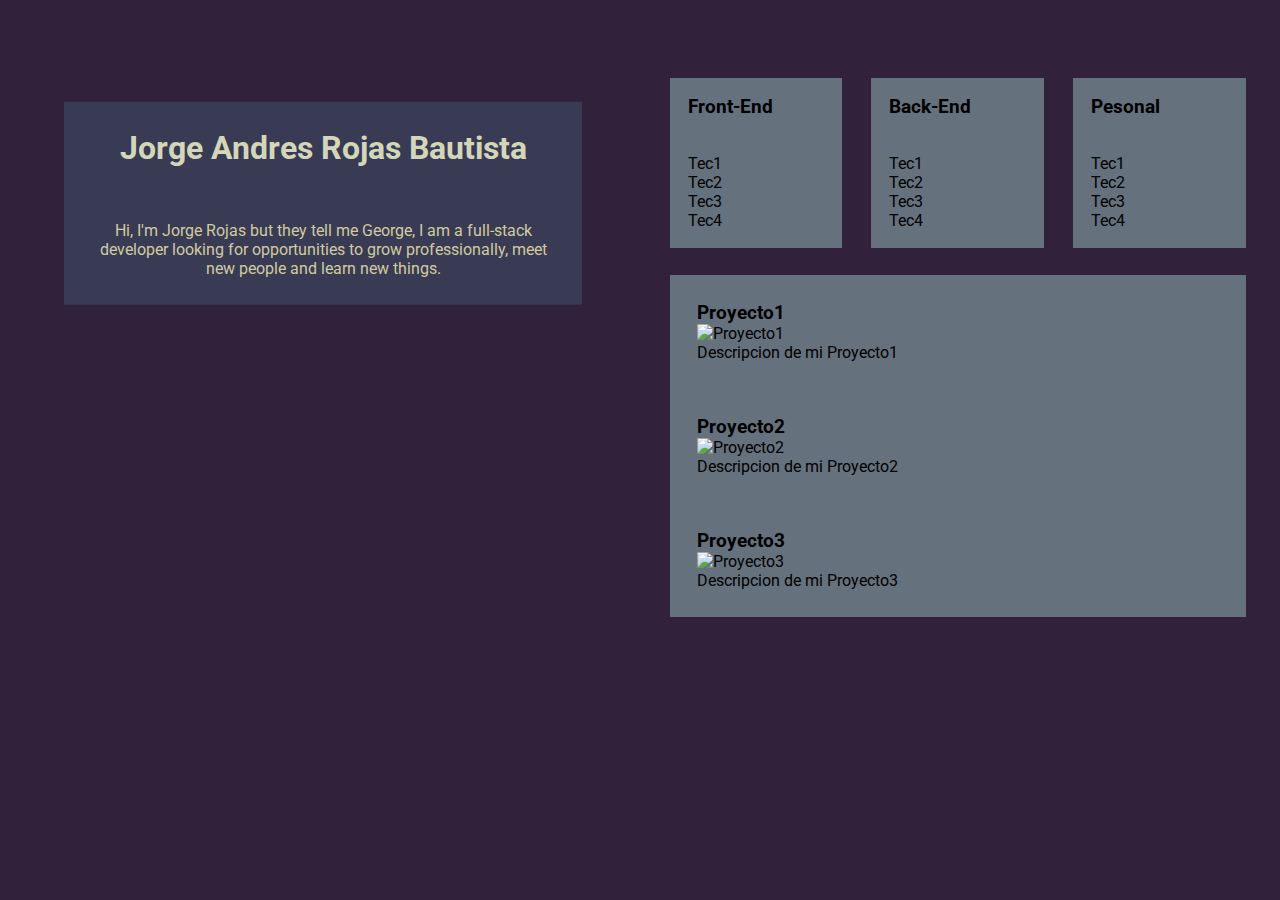
==== index.html @ 613e8c71 "initial commit" ====
<!DOCTYPE html>
<html lang="es">
  <head>
    <meta charset="UTF-8" />
    <meta name="viewport" content="width=device-width, initial-scale=1.0" />
    <meta http-equiv="X-UA-Compatible" content="ie=edge" />
    <link rel="stylesheet" href="styles/styles.css" />
    <link
      href="https://fonts.googleapis.com/css?family=Roboto&display=swap"
      rel="stylesheet"
    />
    <title>Jorge Rojas</title>
  </head>
  <body>
    <div class="container">
      <div class="groupL">
        <header>
          <h1>Jorge Andres Rojas Bautista</h1>
          <p>
            Hi, I'm Jorge Rojas but they tell me George, I am a full-stack
            developer looking for opportunities to grow professionally, meet new
            people and learn new things.
          </p>
        </header>
      </div>
      <div class="groupR">
        <section class="tecnologies">
          <div class="frontTec card">
            <h3 class="cardTitle">Front-End</h3>
            <ul class="cardList">
              <li class="cardItem">Tec1</li>
              <li class="cardItem">Tec2</li>
              <li class="cardItem">Tec3</li>
              <li class="cardItem">Tec4</li>
            </ul>
          </div>
          <div class="backTec card">
            <h3 class="cardTitle">Back-End</h3>
            <ul class="cardList">
              <li class="cardItem">Tec1</li>
              <li class="cardItem">Tec2</li>
              <li class="cardItem">Tec3</li>
              <li class="cardItem">Tec4</li>
            </ul>
          </div>
          <div class="personalTec card">
            <h3 class="cardTitle">Pesonal</h3>
            <ul class="cardList">
              <li class="cardItem">Tec1</li>
              <li class="cardItem">Tec2</li>
              <li class="cardItem">Tec3</li>
              <li class="cardItem">Tec4</li>
            </ul>
          </div>
        </section>
        <section class="proyect">
          <article>
            <h3 class="proyectTitle">Proyecto1</h3>
            <img src="#" alt="Proyecto1" class="proyectImg" />
            <p class="proyectLabel">Descripcion de mi Proyecto1</p>
            <a href="#" class="proyectA"></a>
          </article>
          <article>
            <h3 class="proyectTitle">Proyecto2</h3>
            <img src="#" alt="Proyecto2" class="proyectImg" />
            <p class="proyectLabel">Descripcion de mi Proyecto2</p>
            <a href="#" class="proyectA"></a>
          </article>
          <article>
            <h3 class="proyectTitle">Proyecto3</h3>
            <img src="#" alt="Proyecto3" class="proyectImg" />
            <p class="proyectLabel">Descripcion de mi Proyecto3</p>
            <a href="#" class="proyectA"></a>
          </article>
        </section>
      </div>
      <section>
        <form action="" class="contact"></form>
      </section>
    </div>
  </body>
</html>
---- styles/styles.css ----
* {
  padding: 0;
  margin: 0;
  font-family: 'Roboto', sans-serif;
  text-decoration: none;
  box-sizing: border-box; }

body {
  background-color: #32213A; }

li {
  list-style-type: none; }

header {
  background-color: #383B53;
  width: 90%;
  transform: translate(0, 25%);
  text-align: center; }
  header h1 {
    width: 100%;
    color: #D4D6B9;
    padding: 3vh; }
  header p {
    color: #D1CAA1;
    padding: 3vh; }

.container {
  width: 100vw; }

.groupL {
  margin: 4% 1% 2% 5%;
  display: inline-block;
  width: 45%;
  position: relative;
  vertical-align: top; }

.groupR {
  margin: 4% 1% 2% 1%;
  display: inline-block;
  width: 45%;
  position: relative; }

.tecnologies {
  width: 100%;
  display: flex;
  justify-content: space-between;
  margin: 3vh 0 3vh 0; }
  .tecnologies .card {
    background-color: #66717E;
    display: inline-block;
    width: 30%; }
    .tecnologies .card .cardTitle {
      padding: 2vh; }
    .tecnologies .card .cardList {
      padding: 2vh; }

.proyect {
  width: 100%;
  background-color: #66717E;
  display: flex;
  flex-direction: column; }
  .proyect article {
    margin: 3vh 0 3vh 0;
    padding: 0 3vh 0 3vh; }

/*# sourceMappingURL=styles.css.map */
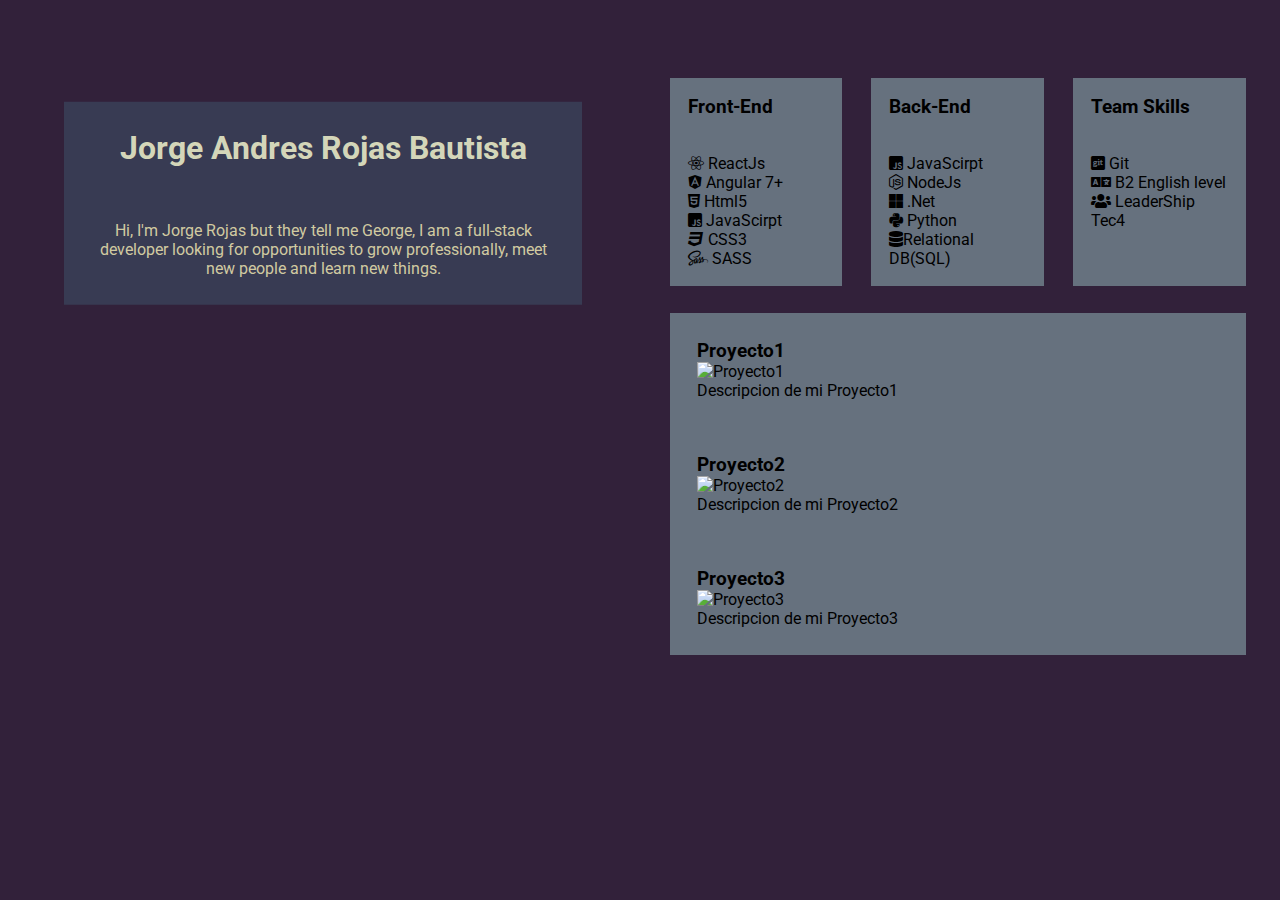
==== commit feda2be1: "Segregacion de estilos" ====
--- a/index.html
+++ b/index.html
@@ -5,6 +5,10 @@
     <meta name="viewport" content="width=device-width, initial-scale=1.0" />
     <meta http-equiv="X-UA-Compatible" content="ie=edge" />
     <link rel="stylesheet" href="styles/styles.css" />
+    <link
+      href="https://use.fontawesome.com/releases/v5.0.4/css/all.css"
+      rel="stylesheet"
+    />
     <link
       href="https://fonts.googleapis.com/css?family=Roboto&display=swap"
       rel="stylesheet"
@@ -28,27 +32,30 @@
           <div class="frontTec card">
             <h3 class="cardTitle">Front-End</h3>
             <ul class="cardList">
-              <li class="cardItem">Tec1</li>
-              <li class="cardItem">Tec2</li>
-              <li class="cardItem">Tec3</li>
-              <li class="cardItem">Tec4</li>
+              <li class="cardItem"><i class="fab fa-react"></i> ReactJs</li>
+              <li class="cardItem"><i class="fab fa-angular"></i> Angular 7+</li>
+              <li class="cardItem"><i class="fab fa-html5"></i> Html5</li>
+              <li class="cardItem"><i class="fab fa-js-square"></i> JavaScirpt</li>
+              <li class="cardItem"><i class="fab fa-css3"></i> CSS3</li>
+              <li class="cardItem"><i class="fab fa-sass"></i> SASS</li>
             </ul>
           </div>
           <div class="backTec card">
             <h3 class="cardTitle">Back-End</h3>
             <ul class="cardList">
-              <li class="cardItem">Tec1</li>
-              <li class="cardItem">Tec2</li>
-              <li class="cardItem">Tec3</li>
-              <li class="cardItem">Tec4</li>
+              <li class="cardItem"><i class="fab fa-js-square"></i> JavaScirpt</li>
+              <li class="cardItem"><i class="fab fa-node-js"></i> NodeJs</li>
+              <li class="cardItem"><i class="fab fa-microsoft"></i> .Net</li>
+              <li class="cardItem"><i class="fab fa-python"></i> Python</li>
+              <li class="cardItem"><i class="fas fa-database"></i>Relational DB(SQL)</li>
             </ul>
           </div>
           <div class="personalTec card">
-            <h3 class="cardTitle">Pesonal</h3>
+            <h3 class="cardTitle">Team Skills</h3>
             <ul class="cardList">
-              <li class="cardItem">Tec1</li>
-              <li class="cardItem">Tec2</li>
-              <li class="cardItem">Tec3</li>
+              <li class="cardItem"><i class="fab fa-git-square"></i> Git</li>
+              <li class="cardItem"><i class="fas fa-language"></i> B2 English level</li>
+              <li class="cardItem"><i class="fas fa-users"></i> LeaderShip</li>
               <li class="cardItem">Tec4</li>
             </ul>
           </div>
